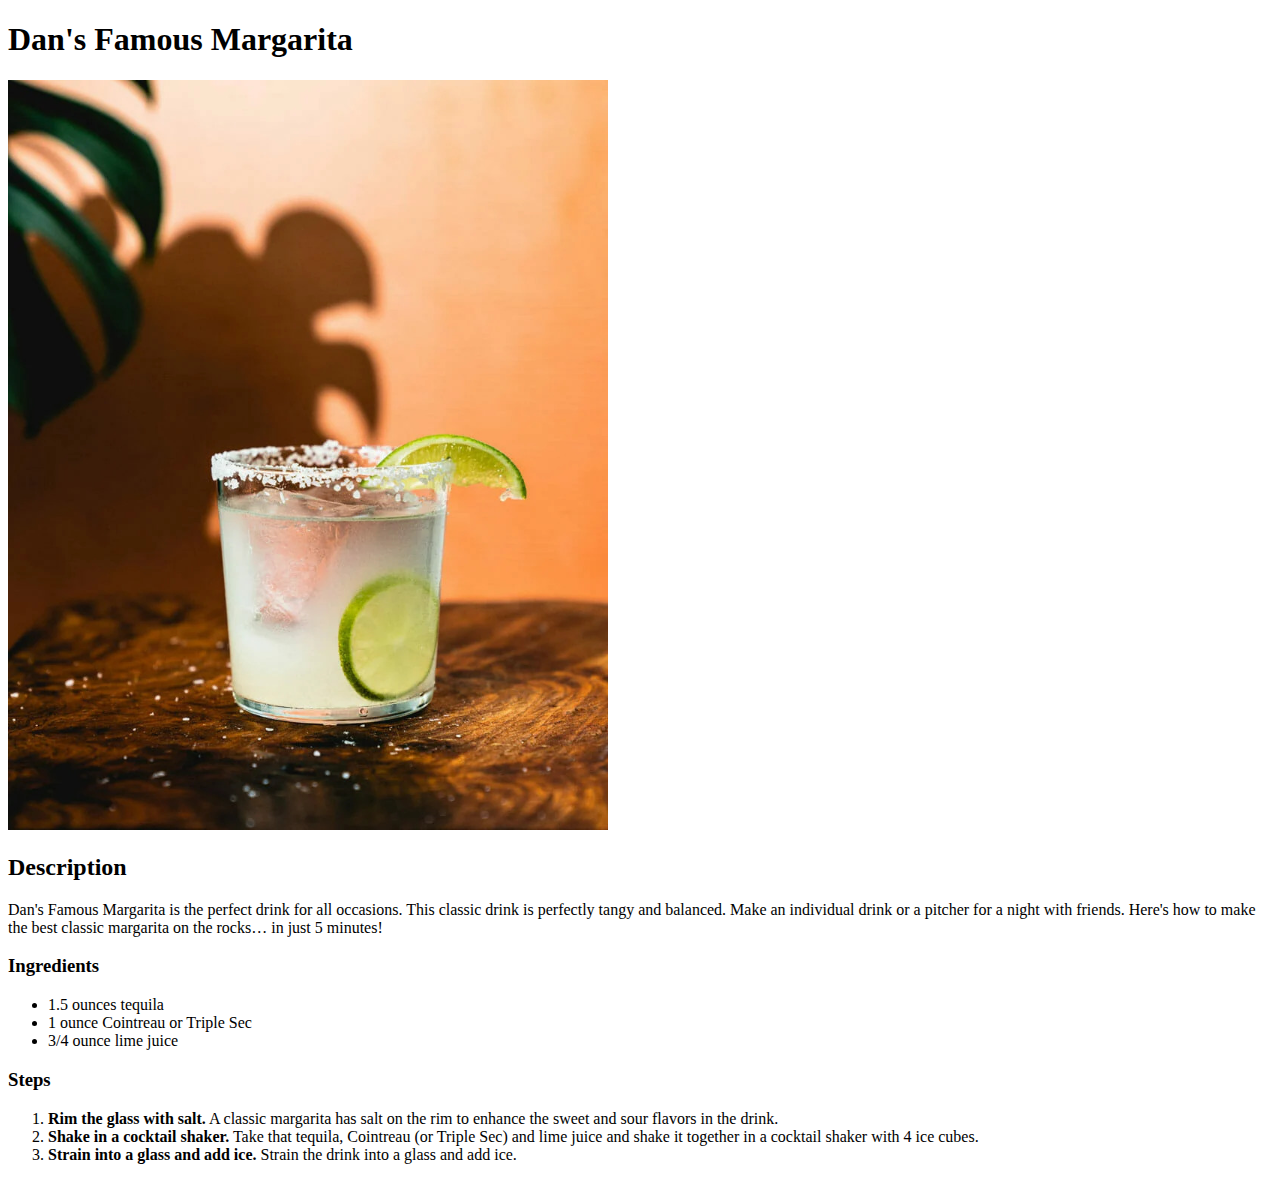
==== recipes/margarita.html @ 1b5e4a74 "Add margarita recipe" ====
<!DOCTYPE html>

<html>
    <head>
        <meta charset="UTF-8">
        <title>Dan's Famous Recipes</title>
    </head>

    <body>
        <h1>Dan's Famous Margarita</h1>
        <img src="../images/margarita.jpg" alt="A classic margarita" height="750">
        <h2>Description</h2>
        <p>Dan's Famous Margarita is the perfect drink for all occasions. This classic drink is perfectly tangy and balanced. 
        Make an individual drink or a pitcher for a night with friends. Here's how to make the best classic margarita on the rocks… in just 5 minutes!</p>
        <h3>Ingredients</h3>
            <ul>
                <li>1.5 ounces tequila</li>
                <li>1 ounce Cointreau or Triple Sec</li>
                <li> 3/4 ounce lime juice</li>
            </ul>
        <h3>Steps</h3>
            <ol>
                <li><strong>Rim the glass with salt.</strong> A classic margarita has salt on the rim to enhance the sweet and sour flavors in the drink.</li>
                <li><strong>Shake in a cocktail shaker.</strong> Take that tequila, Cointreau (or Triple Sec) and lime juice and shake it together in a cocktail shaker with 4 ice cubes.</li>
                <li><strong>Strain into a glass and add ice.</strong> Strain the drink into a glass and add ice.</li>

            </ol>


    </body>








</html>
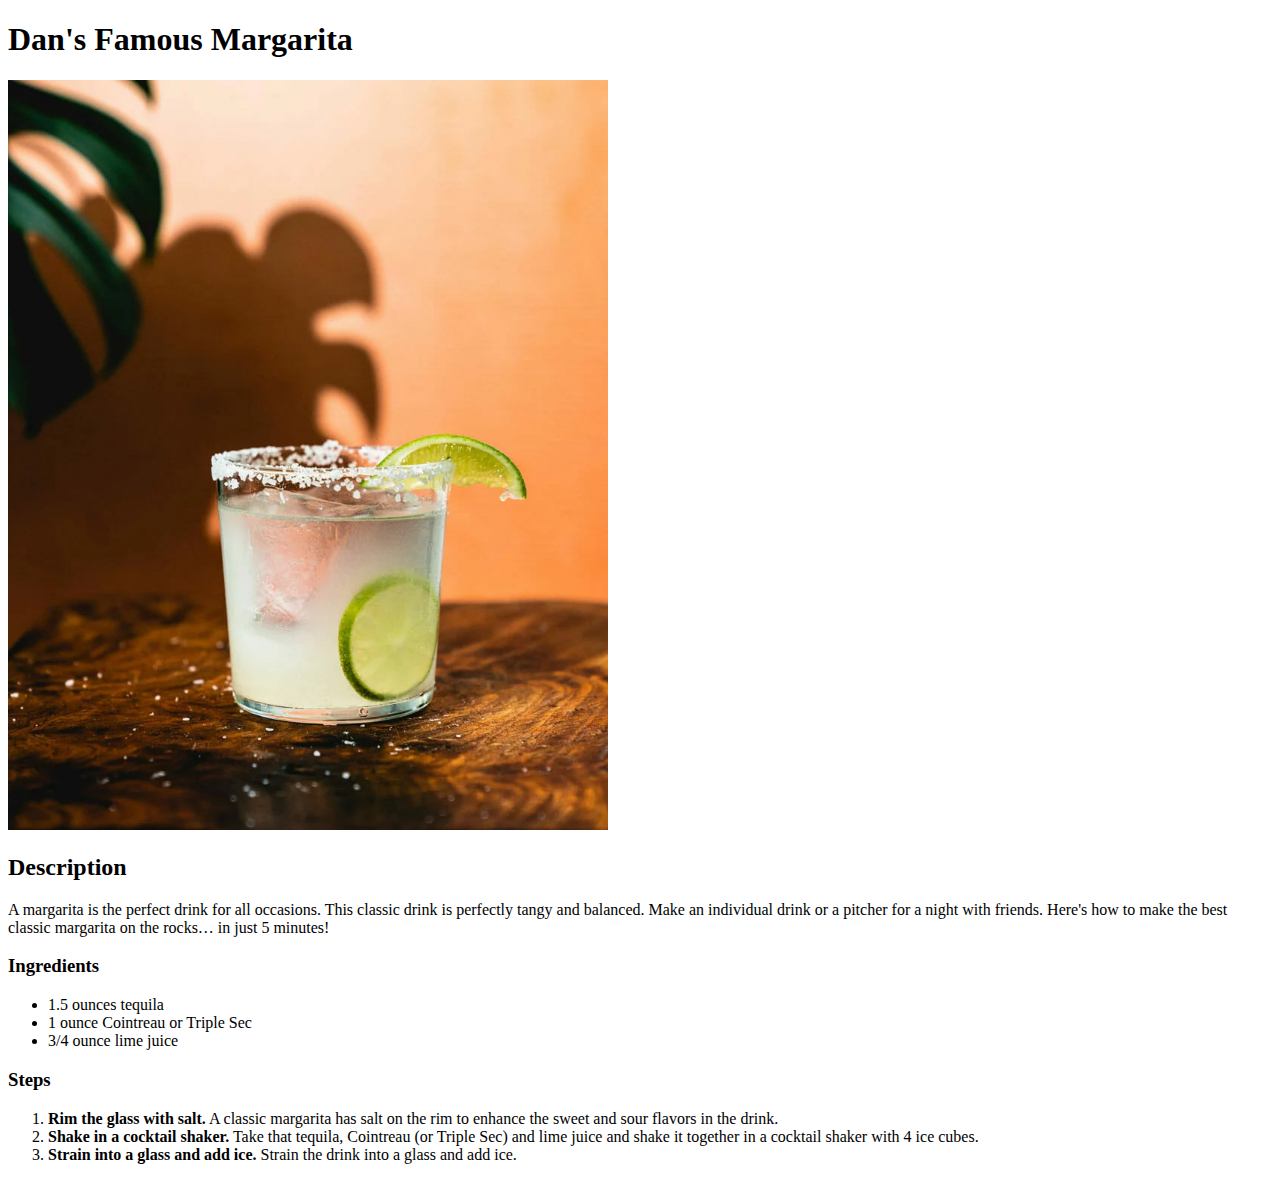
==== commit 89c8fbf2: "Changed title from 'famous' to 'favorite' recipes" ====
--- a/recipes/margarita.html
+++ b/recipes/margarita.html
@@ -3,14 +3,14 @@
 <html>
     <head>
         <meta charset="UTF-8">
-        <title>Dan's Famous Recipes</title>
+        <title>Dan's Favorite Recipes</title>
     </head>
 
     <body>
         <h1>Dan's Famous Margarita</h1>
         <img src="../images/margarita.jpg" alt="A classic margarita" height="750">
         <h2>Description</h2>
-        <p>Dan's Famous Margarita is the perfect drink for all occasions. This classic drink is perfectly tangy and balanced. 
+        <p>A margarita is the perfect drink for all occasions. This classic drink is perfectly tangy and balanced. 
         Make an individual drink or a pitcher for a night with friends. Here's how to make the best classic margarita on the rocks… in just 5 minutes!</p>
         <h3>Ingredients</h3>
             <ul>
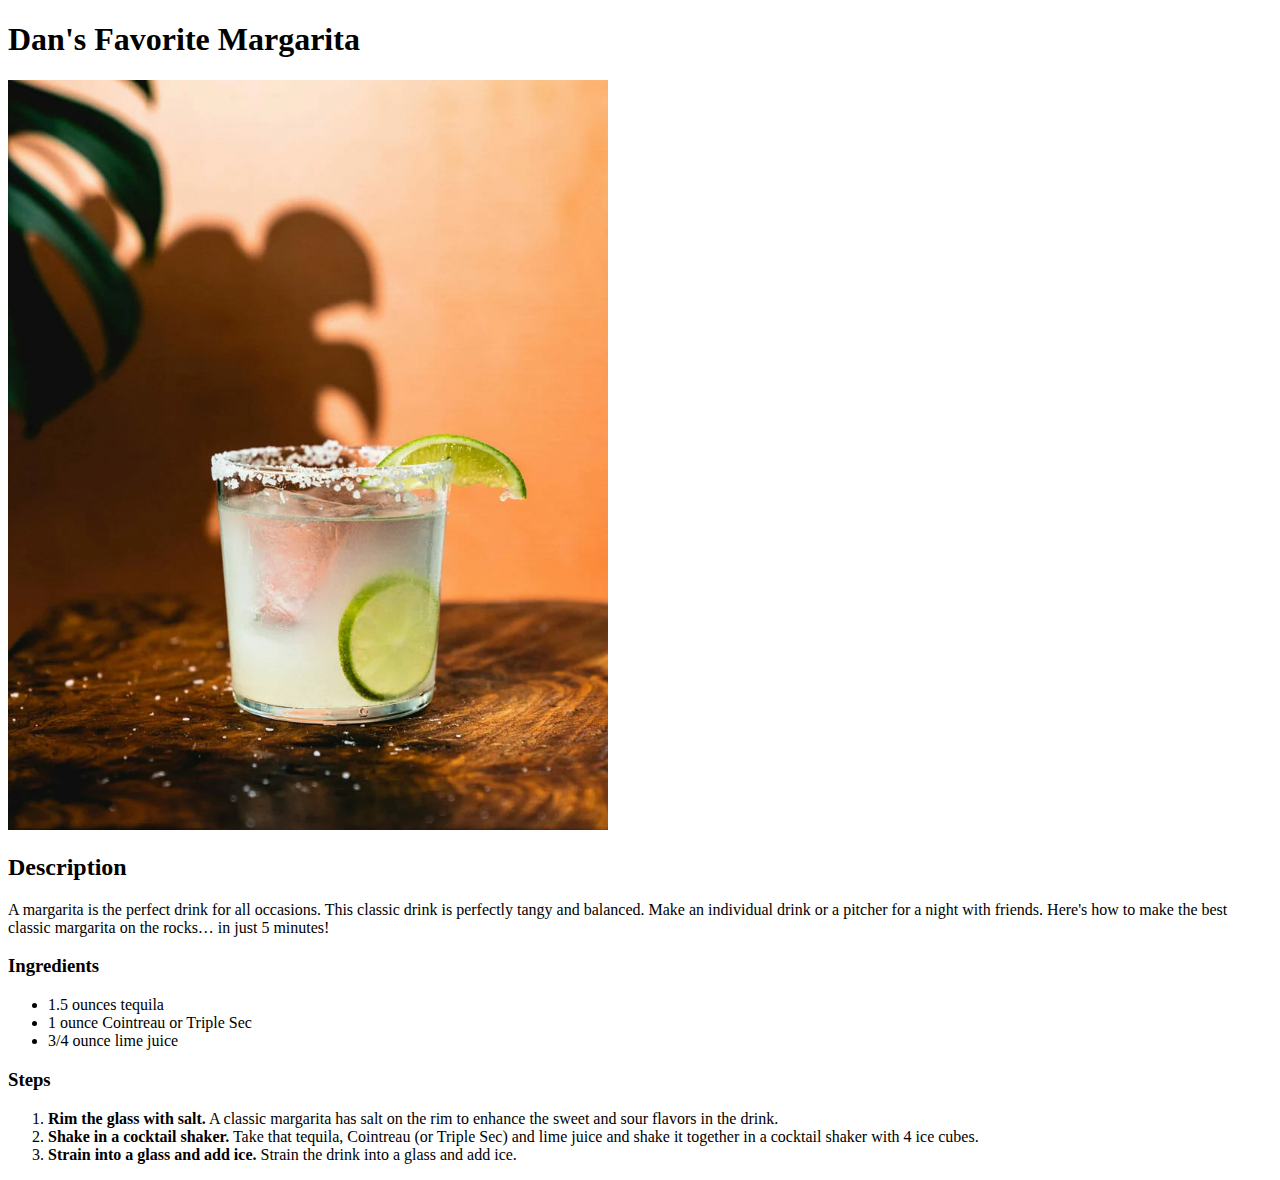
==== commit 63c012c8: "Update headers from 'famous' to 'favorite' recipes" ====
--- a/recipes/margarita.html
+++ b/recipes/margarita.html
@@ -7,7 +7,7 @@
     </head>
 
     <body>
-        <h1>Dan's Famous Margarita</h1>
+        <h1>Dan's Favorite Margarita</h1>
         <img src="../images/margarita.jpg" alt="A classic margarita" height="750">
         <h2>Description</h2>
         <p>A margarita is the perfect drink for all occasions. This classic drink is perfectly tangy and balanced. 
